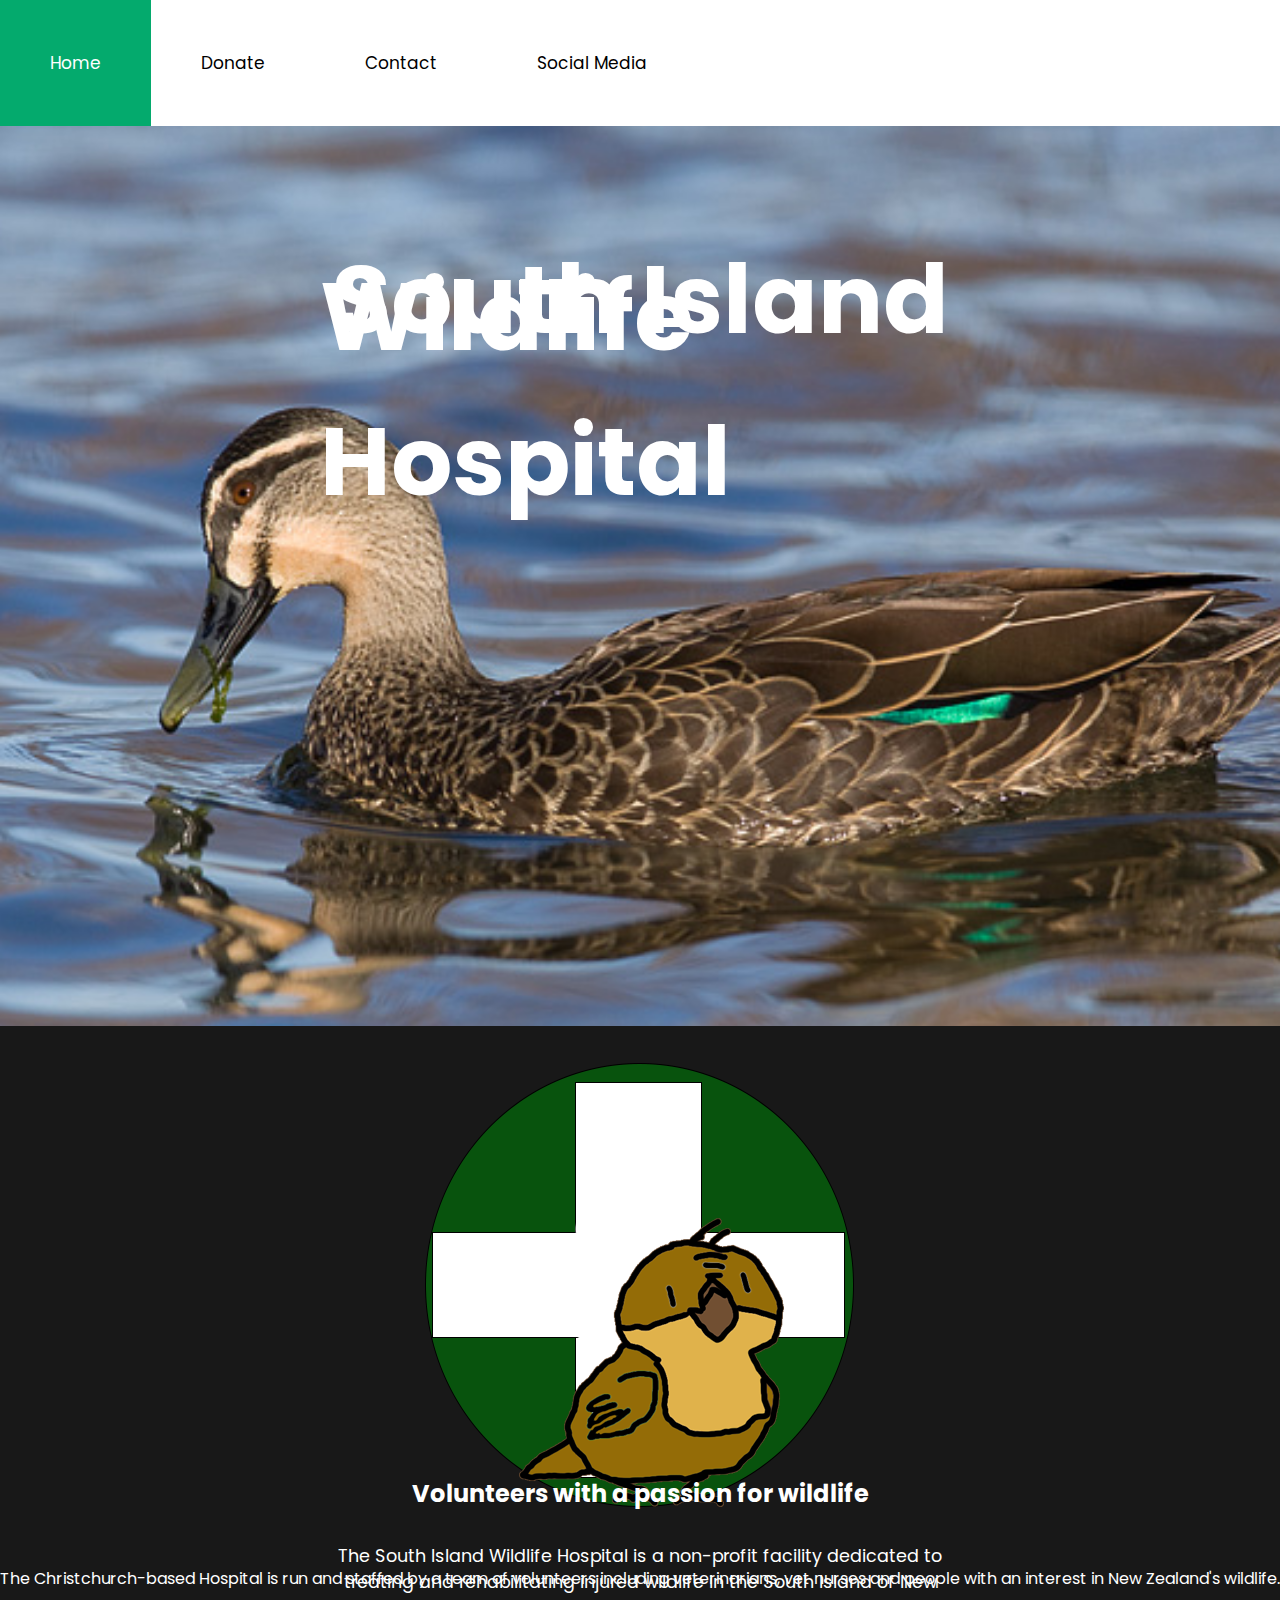
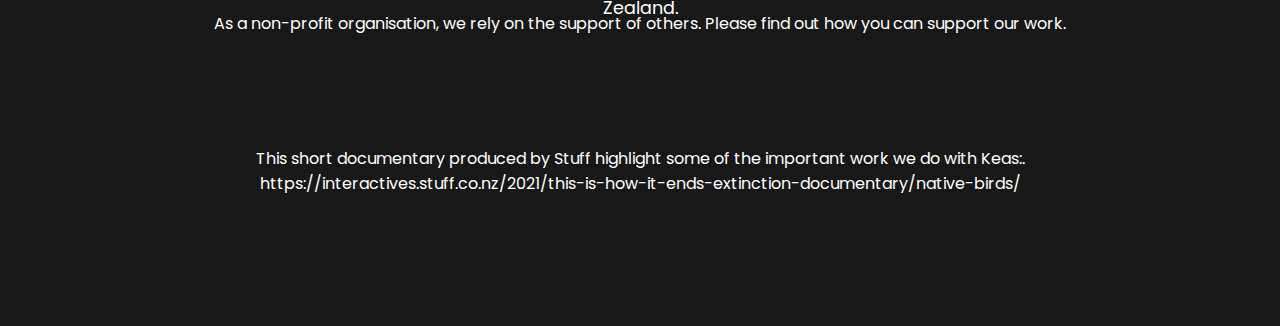
==== index.html @ c0950489 "keli-commit" ====
<!DOCTYPE html>
<html class="no-js" lang="">
  <head>
    <meta charset="utf-8" />
    <meta http-equiv="X-UA-Compatible" content="IE=edge,chrome=1" />
    <title>Wildlife Hospital Site</title>
    <meta name="description" content="" />
    <meta name="viewport" content="width=device-width, initial-scale=1" />
    <link rel="stylesheet" href="./style.css" />
    <link
      href="https://fonts.googleapis.com/css?family=Oswald:700|Poppins"
      rel="stylesheet"
    />
    <div class="topnav">
      <img class="logo" src="images/South_Island_Wildlife_Hospital_logo.png" alt="" width="350"
           height="100"/>
      <a class="active" href="#home">Home</a>
      <a href="./donate.html">Donate</a>
      <a href="./contactus.html">Contact</a>
      <a href="./socials.html">Social Media</a>
    </div>
  </head>

  <body>
    <section>
      <div class="container">
        <h2 class="main-title">
          South Island</h2>
        <h2 class="second-title">
          Wildlife Hospital</h2>
        <spacer type="horizontal" size="10"></spacer>
        <img src="./grey duck.jpg" class="bg1" alt="" />
        <img src="./grey duck.jpg" class="girl" alt="" />
        <img src="images/grey duck.jpg" class="rock" alt="" />
      </div>
      <div class="content">
        <div class="content-images">
          
          <div class="indexlogo">
            <img src="images/Logo_Png.png" alt=""/>
          </div>

        <div class="centre">
        <h2 class="stubborntitle">
          Volunteers with a passion for wildlife
        </h2>
        <p class="text">
          The South Island Wildlife Hospital is a non-profit facility dedicated to treating and rehabilitating injured wildlife in the South Island of New Zealand.

      </div>
        <div class="centre2">
            <p>
              The Christchurch-based Hospital is run and staffed by a team of volunteers including veterinarians, vet nurses and people with an interest in New Zealand's wildlife.
            </p>
        </div>

       <div class="centre5">
         <p>
           As a non-profit organisation, we rely on the support of others.
           Please find out how you can support our work.
         </p>
       </div>


      <div class="centre3">
        <p> This short documentary produced by Stuff highlight some of the important work we do with Keas:. </p>

        <p> https://interactives.stuff.co.nz/2021/this-is-how-it-ends-extinction-documentary/native-birds/     </p>


      </div>
    </section>

    <script
      src="https://cdnjs.cloudflare.com/ajax/libs/gsap/3.6.1/gsap.min.js"
      integrity="sha512-cdV6j5t5o24hkSciVrb8Ki6FveC2SgwGfLE31+ZQRHAeSRxYhAQskLkq3dLm8ZcWe1N3vBOEYmmbhzf7NTtFFQ=="
      crossorigin="anonymous"
    ></script>
    <script src="https://cdnjs.cloudflare.com/ajax/libs/ScrollMagic/2.0.6/ScrollMagic.min.js"></script>
    <script src="https://cdnjs.cloudflare.com/ajax/libs/ScrollMagic/2.0.6/plugins/animation.gsap.js"></script>
    <script src="./script.js"></script>
  </body>
</html>
---- style.css ----
* {
  margin: 0;
  padding: 0;
  box-sizing: border-box;
    color: #fff;
  font-family: "Poppins", sans-serif;
}


nav {
  position: absolute;
  width: 100%;
  display: flex;
  padding: 3rem 10rem;
  justify-content: space-between;
}

.container {
  height: 100vh;
}
.container img {
  width: 100%;
  position: absolute;
  height: 120vh;
  object-fit: cover;
  z-index: -1;
}
.main-title {
  position: absolute;
  top: 30%;
  left: 50%;
  font-size: 6rem;
  transform: translate(-50%, -30%);
}
.second-title {
  position: absolute;
  top: 40%;
  left: 50%;
  font-size: 6rem;
  transform: translate(-50%, -40%);
}

.donate-paragraph-title {
  position: absolute;
  top: 40%;
  left: 50%;
  font-size: 6rem;
  transform: translate(-40%, 60%);


}
.content {
  width: 100%;
  background: rgb(24, 24, 24);
  min-height: 100vh;
  z-index: 2;
  position: absolute;
}
.content-images {
  display: flex;
  justify-content: space-around;
  align-items: center;
  min-height: 60vh;
  text-align: center;
}

.text {
  position: centre;
  padding: 2rem 20rem;
  font-size: 1.1rem;
}

/* Add a black background color to the top navigation */
.topnav {
  background-color: #ffffff;
  overflow: hidden;
}

/* Style the links inside the navigation bar */
.topnav a {
  float: left;
  color: #000000;
  text-align: center;
  padding: 50px 50px;
  text-decoration: none;
  font-size: 17px;
}

/* Change the color of links on hover */
.topnav a:hover {
  background-color: #ddd;
  color: black;
}

/* Add a color to the active/current link */
.topnav a.active {
  background-color: #04AA6D;
  color: white;
}

.logo  {
   transform: translate(400%)
}

.donate{
       position: center;
       padding: 50px 50px;
       text-decoration: none;
       font-size: 17px;
}

p {
    wite-space: pre;

}

.fb {
    text-align:center;
    position: absolute;
    top: 20%;
    left: 30%;

}

.fbtext{
         text-align:center;
        position: absolute;
        top: 22%;
        left: 35%;

}

.instatext {
    text-align:center;
            position: absolute;
            top: 20%;
            left: 61.6%;
}

.insta{
        text-align:center;
        position: absolute;
        top: 26%;
        left: 60%;
}

.stubborntitle" {
   text-align:center;
   position: absolute;
}

.donate_button {
    transform: translate(0%,-30%);

}


.centre {
    position: absolute;
    top: 50%;
    text-align: center;

}

.centre2 {
    position: absolute;
    top:60%;
    text-align: center;

}

.centre3 {
    position: absolute;
    top:80%;
    text-align: center;

}

.centre4 {
    position: absolute;
    top:100%;
    text-align: center;

}

.centre5 {
    position: absolute;
        top:65%;
        text-align: center;

}

.indexlogo{\
    position: absolute;
    top: 50%;
    text-align: centre;

}
.ul {
     list-style-type: circle;
}

.contactusbutton {

    position: absolute;
        top: 30%;
        text-align: center;
}

.support{
    position: absolute;
    top 50%;
    text-align: centre;

}
.link {
    position: absolute;
    top: 75%;
    text-align: centre;
}
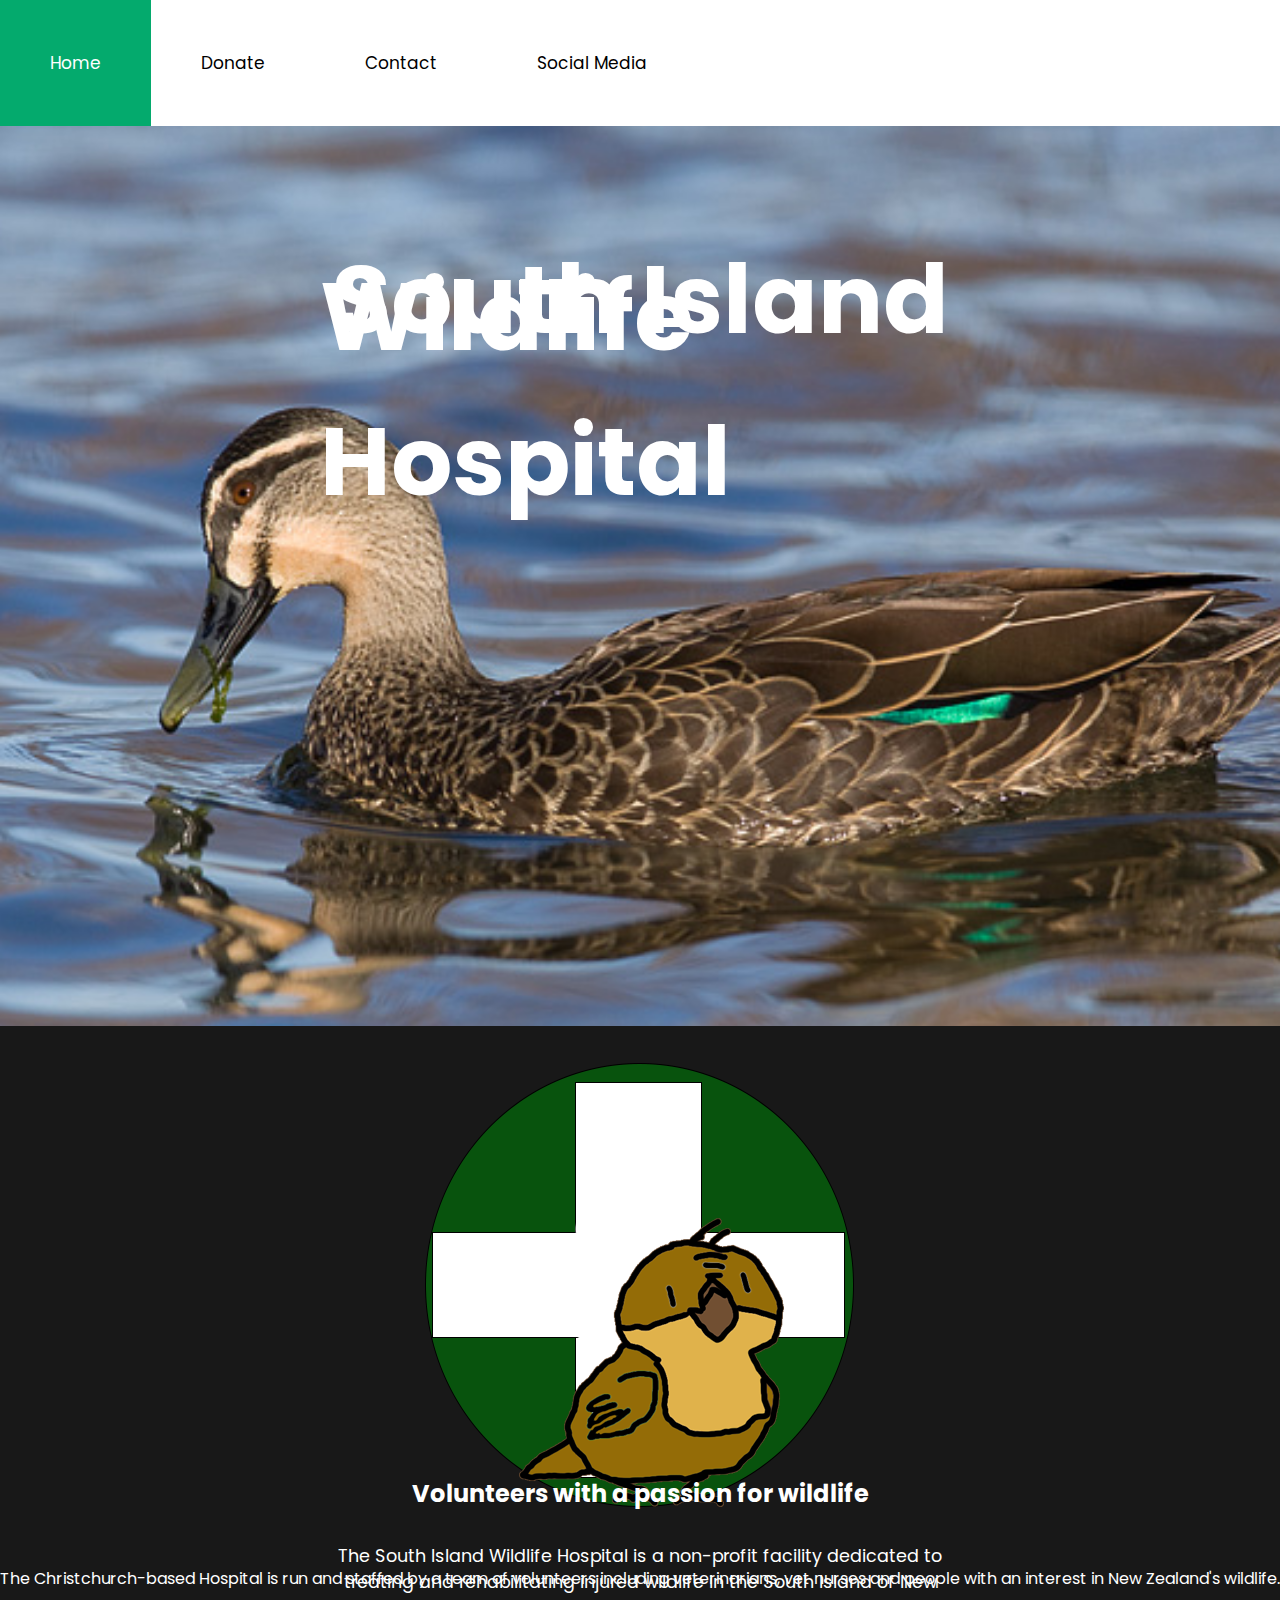
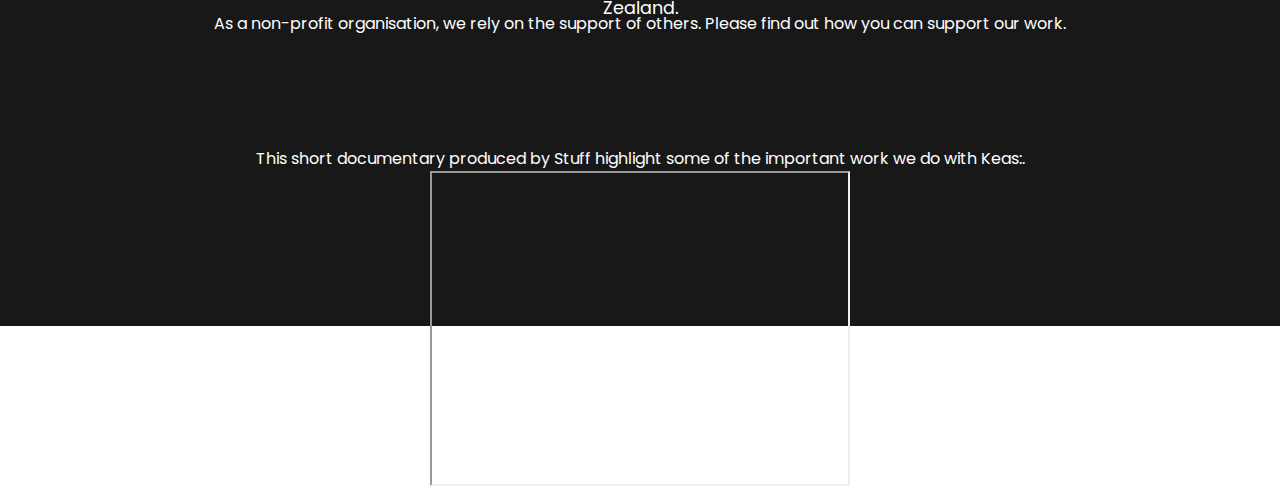
==== commit fed0a2e1: "Update index.html" ====
--- a/index.html
+++ b/index.html
@@ -65,7 +65,9 @@
       <div class="centre3">
         <p> This short documentary produced by Stuff highlight some of the important work we do with Keas:. </p>
 
-        <p> https://interactives.stuff.co.nz/2021/this-is-how-it-ends-extinction-documentary/native-birds/     </p>
+        <iframe width="420" height="315"
+        src="https://interactives.stuff.co.nz/2021/this-is-how-it-ends-extinction-documentary/native-birds/">
+        </iframe>
 
 
       </div>
